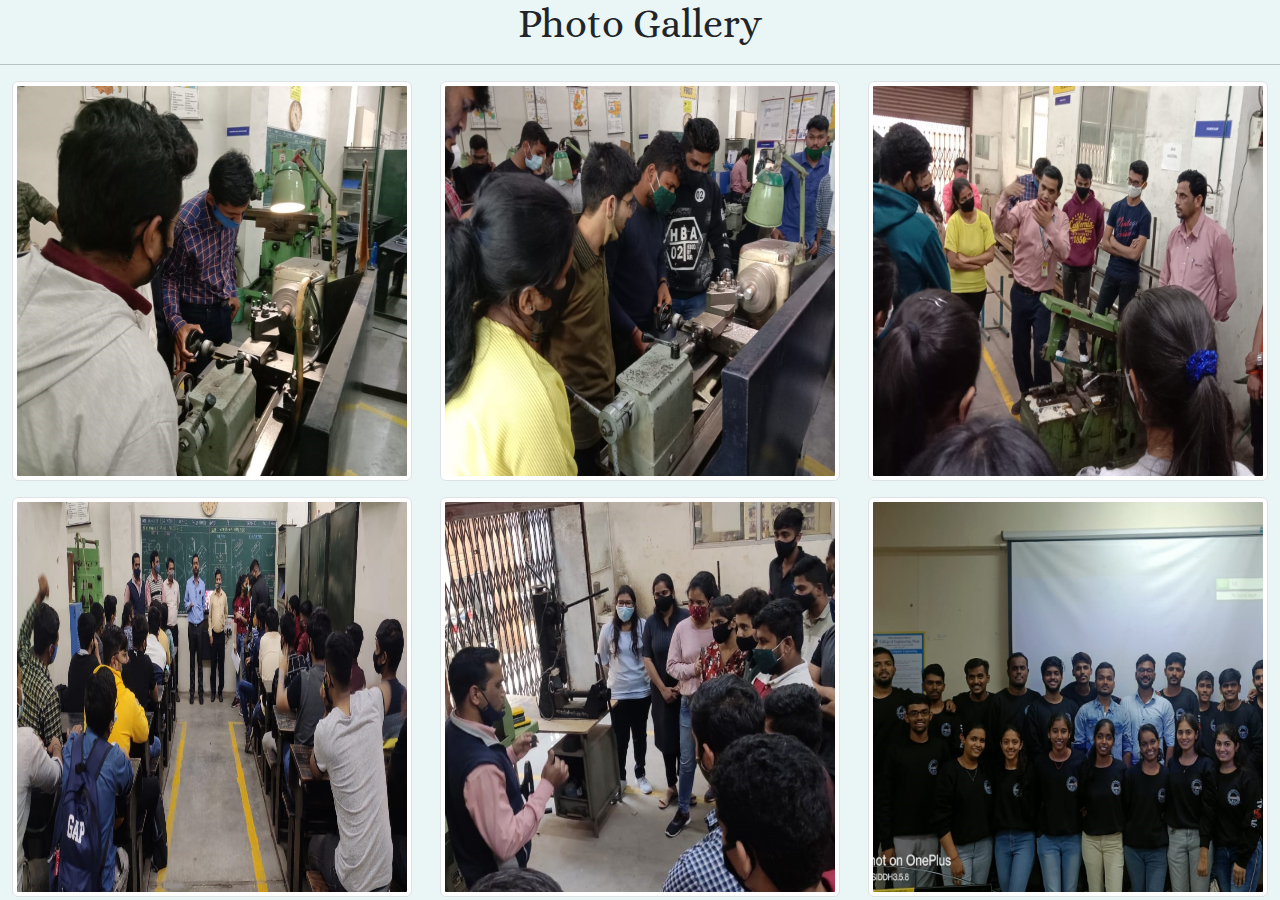
==== load_more.html @ 1b9ced20 ""first Commit"" ====
<!DOCTYPE html>
<html lang="en">

<head>
    <meta charset="UTF-8">
    <meta http-equiv="X-UA-Compatible" content="IE=edge">
    <meta name="viewport" content="width=device-width, initial-scale=1.0">
    <title>Gallery</title>
    <link rel="stylesheet" href="https://cdn.jsdelivr.net/npm/bootstrap@5.2.2/dist/css/bootstrap.min.css">
    <link rel="stylesheet" href="styles.css">
</head>

<body>
    <!-- Gallery -->
    <h1 class="font_h1 text-center">Photo Gallery</h1>
    <hr>
    <div class="boxes1">
        <img class="box-image img-fluid img-thumbnail" src="images/event13.jpeg" alt="evemt">
        <img class="box-image img-fluid img-thumbnail" src="images/event14.jpeg" alt="evemt">

        <img class="box-image img-fluid img-thumbnail" src="images/event15.jpeg" alt="evemt">

        <img class="box-image img-fluid img-thumbnail" src="images/event16.jpeg" alt="evemt">

        <img class="box-image img-fluid img-thumbnail" src="images/event17.jpeg" alt="evemt">

        <img class="box-image img-fluid img-thumbnail" src="images/event20.jpeg" alt="evemt">



    </div>
    <!-- Gallery -->

    
</div>
</body>

</html>
---- styles.css ----
@import url('https://fonts.googleapis.com/css2?family=Alice&display=swap');

@import url('https://fonts.googleapis.com/css2?family=Roboto+Slab:wght@300&display=swap');
@import url('https://fonts.googleapis.com/css2?family=Montserrat:ital,wght@1,300&family=Ubuntu:wght@500&display=swap');
@import url('https://fonts.googleapis.com/css2?family=Merriweather:ital,wght@1,900&display=swap');
@import url('https://fonts.googleapis.com/css?family=Monoton');
@import url('https://fonts.googleapis.com/css2?family=Merriweather:ital,wght@1,900&display=swap');

html {
    scroll-behavior: smooth;
}

body {
    background-color: #EAF6F6;
    overflow-x: hidden;
}

p {
    font-family: 'Montserrat', sans-serif;
    font-size: 1.5rem;
    opacity: 0.8;
}

.background_color {
    box-shadow: 0 5px 8px #191970;
    color: black;
    border-radius: 40px;
    margin: 0 auto;
}

/* Navbar */

.navbar {
    background-color: #050A30;
}

.font_h1 {
    font-family: 'Alice', serif;
}

.font_h3 {
    font-family: 'Montserrat', serif;
}

.navbar-brand {
    color: white;
}

.nav-link {
    color: white;
}

.fa-color {
    color: white;
}

.nav-link:hover {
    color: #3E6D9C
}

.fa-color {
    color: white;
}


.white {
    color: white;
}

/* Mane Sir */
.card-image {
    width: 18rem;
    height: 19rem;
    border-radius: 25% 10%;
}


.card-space {
    margin: 5%;
}

.hr-design {
    margin: 0 auto;
    width: 50%;
    border-top: 2px dotted grey;
}


.animation:hover {
    color: #fff;
    text-shadow: 0 0 5px #03e9f4,
        0 0 25px #03e9f4,
        0 0 50px #03e9f4,
        0 0 100px #03e9f4;
}



/* Events */
.events {
    margin-top: 3%;
    border-radius: 40px;
}

.font_size {
    font-size: 2.5rem;
}

.event-space {
    margin-bottom: 5%;
    font-size: 4rem;
}

.event-info-space {
    margin-bottom: 4%;
}


/* Gallery */
.space-bet {
    margin-top: 5%;
    margin-bottom: 5%;
}

/* carousel */
.Sliding_photo {
    margin: 0 auto;
    width: 50%;
    height: 4%;
    margin-top: 3%;
}

@media (min-width: 480px) {
    .Sliding_photo {
        width: 70%;
        height: 10%;
    }
}

.background {
    background-image: url("images/bgnew.jpeg");
    /* background-image: url("https://static.vecteezy.com/system/resources/previews/006/852/804/original/abstract-blue-background-simple-design-for-your-website-free-vector.jpg"); */
    background-repeat: round;
    height: 100%;
    text-align: center;


}

@media (max-width: 1200px) {
    .background {
        height: 30%;
    }
}

.position {
    position: relative;
    top: 50%;
    margin-bottom: 5%;
}

.btn-white {
    text-decoration: none;
    color: black;
}



.text_position {
    color: white;
    position: relative;
    top: 37%;
    right: -17%;
    font-size: 8rem;
    letter-spacing: 1.0rem;
    font-family: 'Merriweather', serif;
    font-weight: 400;
    text-shadow: 9px 2px 9px rgb(49, 146, 214);

}

/* Neon Text */
@import url('https://fonts.googleapis.com/css?family=Monoton');
/* ----------------------------------------------
 * Generated by Animista on 2017-3-23 18:48:41
 * http://animista.net
 * T: @cssanimista
 * ---------------------------------------------- */

@-webkit-keyframes text-flicker-in-glow {
    0% {
        opacity: 0
    }

    10% {
        opacity: 0;
        text-shadow: none
    }

    10.1% {
        opacity: 1;
        text-shadow: none
    }

    10.2% {
        opacity: 0;
        text-shadow: none
    }

    20% {
        opacity: 0;
        text-shadow: none
    }

    20.1% {
        opacity: 1;
        text-shadow: 0 0 30px rgba(255, 255, 255, .25)
    }

    20.6% {
        opacity: 0;
        text-shadow: none
    }

    30% {
        opacity: 0;
        text-shadow: none
    }

    30.1% {
        opacity: 1;
        text-shadow: 0 0 30px rgba(255, 255, 255, .45), 0 0 60px rgba(255, 255, 255, .25)
    }

    30.5% {
        opacity: 1;
        text-shadow: 0 0 30px rgba(255, 255, 255, .45), 0 0 60px rgba(255, 255, 255, .25)
    }

    30.6% {
        opacity: 0;
        text-shadow: none
    }

    45% {
        opacity: 0;
        text-shadow: none
    }

    45.1% {
        opacity: 1;
        text-shadow: 0 0 30px rgba(255, 255, 255, .45), 0 0 60px rgba(255, 255, 255, .25)
    }

    50% {
        opacity: 1;
        text-shadow: 0 0 30px rgba(255, 255, 255, .45), 0 0 60px rgba(255, 255, 255, .25)
    }

    55% {
        opacity: 1;
        text-shadow: 0 0 30px rgba(255, 255, 255, .45), 0 0 60px rgba(255, 255, 255, .25)
    }

    55.1% {
        opacity: 0;
        text-shadow: none
    }

    57% {
        opacity: 0;
        text-shadow: none
    }

    57.1% {
        opacity: 1;
        text-shadow: 0 0 30px rgba(255, 255, 255, .55), 0 0 60px rgba(255, 255, 255, .35)
    }

    60% {
        opacity: 1;
        text-shadow: 0 0 30px rgba(255, 255, 255, .55), 0 0 60px rgba(255, 255, 255, .35)
    }

    60.1% {
        opacity: 0;
        text-shadow: none
    }

    65% {
        opacity: 0;
        text-shadow: none
    }

    65.1% {
        opacity: 1;
        text-shadow: 0 0 30px rgba(255, 255, 255, .55), 0 0 60px rgba(255, 255, 255, .35), 0 0 100px rgba(255, 255, 255, .1)
    }

    75% {
        opacity: 1;
        text-shadow: 0 0 30px rgba(255, 255, 255, .55), 0 0 60px rgba(255, 255, 255, .35), 0 0 100px rgba(255, 255, 255, .1)
    }

    75.1% {
        opacity: 0;
        text-shadow: none
    }

    77% {
        opacity: 0;
        text-shadow: none
    }

    77.1% {
        opacity: 1;
        text-shadow: 0 0 30px rgba(255, 255, 255, .55), 0 0 60px rgba(255, 255, 255, .4), 0 0 110px rgba(255, 255, 255, .2), 0 0 100px rgba(255, 255, 255, .1)
    }

    85% {
        opacity: 1;
        text-shadow: 0 0 30px rgba(255, 255, 255, .55), 0 0 60px rgba(255, 255, 255, .4), 0 0 110px rgba(255, 255, 255, .2), 0 0 100px rgba(255, 255, 255, .1)
    }

    85.1% {
        opacity: 0;
        text-shadow: none
    }

    86% {
        opacity: 0;
        text-shadow: none
    }

    86.1% {
        opacity: 1;
        text-shadow: 0 0 30px rgba(255, 255, 255, .6), 0 0 60px rgba(255, 255, 255, .45), 0 0 110px rgba(255, 255, 255, .25), 0 0 100px rgba(255, 255, 255, .1)
    }

    100% {
        opacity: 1;
        text-shadow: 0 0 30px rgba(255, 255, 255, .6), 0 0 60px rgba(255, 255, 255, .45), 0 0 110px rgba(255, 255, 255, .25), 0 0 100px rgba(255, 255, 255, .1)
    }
}

@keyframes text-flicker-in-glow {
    0% {
        opacity: 0
    }

    10% {
        opacity: 0;
        text-shadow: none
    }

    10.1% {
        opacity: 1;
        text-shadow: none
    }

    10.2% {
        opacity: 0;
        text-shadow: none
    }

    20% {
        opacity: 0;
        text-shadow: none
    }

    20.1% {
        opacity: 1;
        text-shadow: 0 0 30px rgba(255, 255, 255, .25)
    }

    20.6% {
        opacity: 0;
        text-shadow: none
    }

    30% {
        opacity: 0;
        text-shadow: none
    }

    30.1% {
        opacity: 1;
        text-shadow: 0 0 30px rgba(255, 255, 255, .45), 0 0 60px rgba(255, 255, 255, .25)
    }

    30.5% {
        opacity: 1;
        text-shadow: 0 0 30px rgba(255, 255, 255, .45), 0 0 60px rgba(255, 255, 255, .25)
    }

    30.6% {
        opacity: 0;
        text-shadow: none
    }

    45% {
        opacity: 0;
        text-shadow: none
    }

    45.1% {
        opacity: 1;
        text-shadow: 0 0 30px rgba(255, 255, 255, .45), 0 0 60px rgba(255, 255, 255, .25)
    }

    50% {
        opacity: 1;
        text-shadow: 0 0 30px rgba(255, 255, 255, .45), 0 0 60px rgba(255, 255, 255, .25)
    }

    55% {
        opacity: 1;
        text-shadow: 0 0 30px rgba(255, 255, 255, .45), 0 0 60px rgba(255, 255, 255, .25)
    }

    55.1% {
        opacity: 0;
        text-shadow: none
    }

    57% {
        opacity: 0;
        text-shadow: none
    }

    57.1% {
        opacity: 1;
        text-shadow: 0 0 30px rgba(255, 255, 255, .55), 0 0 60px rgba(255, 255, 255, .35)
    }

    60% {
        opacity: 1;
        text-shadow: 0 0 30px rgba(255, 255, 255, .55), 0 0 60px rgba(255, 255, 255, .35)
    }

    60.1% {
        opacity: 0;
        text-shadow: none
    }

    65% {
        opacity: 0;
        text-shadow: none
    }

    65.1% {
        opacity: 1;
        text-shadow: 0 0 30px rgba(255, 255, 255, .55), 0 0 60px rgba(255, 255, 255, .35), 0 0 100px rgba(255, 255, 255, .1)
    }

    75% {
        opacity: 1;
        text-shadow: 0 0 30px rgba(255, 255, 255, .55), 0 0 60px rgba(255, 255, 255, .35), 0 0 100px rgba(255, 255, 255, .1)
    }

    75.1% {
        opacity: 0;
        text-shadow: none
    }

    77% {
        opacity: 0;
        text-shadow: none
    }

    77.1% {
        opacity: 1;
        text-shadow: 0 0 30px rgba(255, 255, 255, .55), 0 0 60px rgba(255, 255, 255, .4), 0 0 110px rgba(255, 255, 255, .2), 0 0 100px rgba(255, 255, 255, .1)
    }

    85% {
        opacity: 1;
        text-shadow: 0 0 30px rgba(255, 255, 255, .55), 0 0 60px rgba(255, 255, 255, .4), 0 0 110px rgba(255, 255, 255, .2), 0 0 100px rgba(255, 255, 255, .1)
    }

    85.1% {
        opacity: 0;
        text-shadow: none
    }

    86% {
        opacity: 0;
        text-shadow: none
    }

    86.1% {
        opacity: 1;
        text-shadow: 0 0 30px rgba(255, 255, 255, .6), 0 0 60px rgba(255, 255, 255, .45), 0 0 110px rgba(255, 255, 255, .25), 0 0 100px rgba(255, 255, 255, .1)
    }

    100% {
        opacity: 1;
        text-shadow: 0 0 30px rgba(255, 255, 255, .6), 0 0 60px rgba(255, 255, 255, .45), 0 0 110px rgba(255, 255, 255, .25), 0 0 100px rgba(255, 255, 255, .1)
    }
}

/* html, body {
  background-color: black;
  font-family: 'Monoton', cursive;
} */
.neon-text {
    font-weight: 400;
    font-size: 128px;
    text-align: center;
}

@import url('https://fonts.googleapis.com/css?family=Monoton');
/* ----------------------------------------------
 * Generated by Animista on 2017-3-23 18:48:41
 * http://animista.net
 * T: @cssanimista
 * ---------------------------------------------- */

@-webkit-keyframes text-flicker-in-glow {
    0% {
        opacity: 0
    }

    10% {
        opacity: 0;
        text-shadow: none
    }

    10.1% {
        opacity: 1;
        text-shadow: none
    }

    10.2% {
        opacity: 0;
        text-shadow: none
    }

    20% {
        opacity: 0;
        text-shadow: none
    }

    20.1% {
        opacity: 1;
        text-shadow: 0 0 30px rgba(255, 255, 255, .25)
    }

    20.6% {
        opacity: 0;
        text-shadow: none
    }

    30% {
        opacity: 0;
        text-shadow: none
    }

    30.1% {
        opacity: 1;
        text-shadow: 0 0 30px rgba(255, 255, 255, .45), 0 0 60px rgba(255, 255, 255, .25)
    }

    30.5% {
        opacity: 1;
        text-shadow: 0 0 30px rgba(255, 255, 255, .45), 0 0 60px rgba(255, 255, 255, .25)
    }

    30.6% {
        opacity: 0;
        text-shadow: none
    }

    45% {
        opacity: 0;
        text-shadow: none
    }

    45.1% {
        opacity: 1;
        text-shadow: 0 0 30px rgba(255, 255, 255, .45), 0 0 60px rgba(255, 255, 255, .25)
    }

    50% {
        opacity: 1;
        text-shadow: 0 0 30px rgba(255, 255, 255, .45), 0 0 60px rgba(255, 255, 255, .25)
    }

    55% {
        opacity: 1;
        text-shadow: 0 0 30px rgba(255, 255, 255, .45), 0 0 60px rgba(255, 255, 255, .25)
    }

    55.1% {
        opacity: 0;
        text-shadow: none
    }

    57% {
        opacity: 0;
        text-shadow: none
    }

    57.1% {
        opacity: 1;
        text-shadow: 0 0 30px rgba(255, 255, 255, .55), 0 0 60px rgba(255, 255, 255, .35)
    }

    60% {
        opacity: 1;
        text-shadow: 0 0 30px rgba(255, 255, 255, .55), 0 0 60px rgba(255, 255, 255, .35)
    }

    60.1% {
        opacity: 0;
        text-shadow: none
    }

    65% {
        opacity: 0;
        text-shadow: none
    }

    65.1% {
        opacity: 1;
        text-shadow: 0 0 30px rgba(255, 255, 255, .55), 0 0 60px rgba(255, 255, 255, .35), 0 0 100px rgba(255, 255, 255, .1)
    }

    75% {
        opacity: 1;
        text-shadow: 0 0 30px rgba(255, 255, 255, .55), 0 0 60px rgba(255, 255, 255, .35), 0 0 100px rgba(255, 255, 255, .1)
    }

    75.1% {
        opacity: 0;
        text-shadow: none
    }

    77% {
        opacity: 0;
        text-shadow: none
    }

    77.1% {
        opacity: 1;
        text-shadow: 0 0 30px rgba(255, 255, 255, .55), 0 0 60px rgba(255, 255, 255, .4), 0 0 110px rgba(255, 255, 255, .2), 0 0 100px rgba(255, 255, 255, .1)
    }

    85% {
        opacity: 1;
        text-shadow: 0 0 30px rgba(255, 255, 255, .55), 0 0 60px rgba(255, 255, 255, .4), 0 0 110px rgba(255, 255, 255, .2), 0 0 100px rgba(255, 255, 255, .1)
    }

    85.1% {
        opacity: 0;
        text-shadow: none
    }

    86% {
        opacity: 0;
        text-shadow: none
    }

    86.1% {
        opacity: 1;
        text-shadow: 0 0 30px rgba(255, 255, 255, .6), 0 0 60px rgba(255, 255, 255, .45), 0 0 110px rgba(255, 255, 255, .25), 0 0 100px rgba(255, 255, 255, .1)
    }

    100% {
        opacity: 1;
        text-shadow: 0 0 30px rgba(255, 255, 255, .6), 0 0 60px rgba(255, 255, 255, .45), 0 0 110px rgba(255, 255, 255, .25), 0 0 100px rgba(255, 255, 255, .1)
    }
}

@keyframes text-flicker-in-glow {
    0% {
        opacity: 0
    }

    10% {
        opacity: 0;
        text-shadow: none
    }

    10.1% {
        opacity: 1;
        text-shadow: none
    }

    10.2% {
        opacity: 0;
        text-shadow: none
    }

    20% {
        opacity: 0;
        text-shadow: none
    }

    20.1% {
        opacity: 1;
        text-shadow: 0 0 30px rgba(255, 255, 255, .25)
    }

    20.6% {
        opacity: 0;
        text-shadow: none
    }

    30% {
        opacity: 0;
        text-shadow: none
    }

    30.1% {
        opacity: 1;
        text-shadow: 0 0 30px rgba(255, 255, 255, .45), 0 0 60px rgba(255, 255, 255, .25)
    }

    30.5% {
        opacity: 1;
        text-shadow: 0 0 30px rgba(255, 255, 255, .45), 0 0 60px rgba(255, 255, 255, .25)
    }

    30.6% {
        opacity: 0;
        text-shadow: none
    }

    45% {
        opacity: 0;
        text-shadow: none
    }

    45.1% {
        opacity: 1;
        text-shadow: 0 0 30px rgba(255, 255, 255, .45), 0 0 60px rgba(255, 255, 255, .25)
    }

    50% {
        opacity: 1;
        text-shadow: 0 0 30px rgba(255, 255, 255, .45), 0 0 60px rgba(255, 255, 255, .25)
    }

    55% {
        opacity: 1;
        text-shadow: 0 0 30px rgba(255, 255, 255, .45), 0 0 60px rgba(255, 255, 255, .25)
    }

    55.1% {
        opacity: 0;
        text-shadow: none
    }

    57% {
        opacity: 0;
        text-shadow: none
    }

    57.1% {
        opacity: 1;
        text-shadow: 0 0 30px rgba(255, 255, 255, .55), 0 0 60px rgba(255, 255, 255, .35)
    }

    60% {
        opacity: 1;
        text-shadow: 0 0 30px rgba(255, 255, 255, .55), 0 0 60px rgba(255, 255, 255, .35)
    }

    60.1% {
        opacity: 0;
        text-shadow: none
    }

    65% {
        opacity: 0;
        text-shadow: none
    }

    65.1% {
        opacity: 1;
        text-shadow: 0 0 30px rgba(255, 255, 255, .55), 0 0 60px rgba(255, 255, 255, .35), 0 0 100px rgba(255, 255, 255, .1)
    }

    75% {
        opacity: 1;
        text-shadow: 0 0 30px rgba(255, 255, 255, .55), 0 0 60px rgba(255, 255, 255, .35), 0 0 100px rgba(255, 255, 255, .1)
    }

    75.1% {
        opacity: 0;
        text-shadow: none
    }

    77% {
        opacity: 0;
        text-shadow: none
    }

    77.1% {
        opacity: 1;
        text-shadow: 0 0 30px rgba(255, 255, 255, .55), 0 0 60px rgba(255, 255, 255, .4), 0 0 110px rgba(255, 255, 255, .2), 0 0 100px rgba(255, 255, 255, .1)
    }

    85% {
        opacity: 1;
        text-shadow: 0 0 30px rgba(255, 255, 255, .55), 0 0 60px rgba(255, 255, 255, .4), 0 0 110px rgba(255, 255, 255, .2), 0 0 100px rgba(255, 255, 255, .1)
    }

    85.1% {
        opacity: 0;
        text-shadow: none
    }

    86% {
        opacity: 0;
        text-shadow: none
    }

    86.1% {
        opacity: 1;
        text-shadow: 0 0 30px rgba(255, 255, 255, .6), 0 0 60px rgba(255, 255, 255, .45), 0 0 110px rgba(255, 255, 255, .25), 0 0 100px rgba(255, 255, 255, .1)
    }

    100% {
        opacity: 1;
        text-shadow: 0 0 30px rgba(255, 255, 255, .6), 0 0 60px rgba(255, 255, 255, .45), 0 0 110px rgba(255, 255, 255, .25), 0 0 100px rgba(255, 255, 255, .1)
    }
}

/* html, body {
  background-color: black;
  font-family: 'Monoton', cursive;
} */
.neon-text {
    font-weight: 400;
    font-size: 128px;
    text-align: center;
}


@media (max-width: 1200px) {
    .text_position {
        position: relative;
        top: 40%;
        right: 4%;
        font-size: 3rem;
    }
}

.margin {
    margin: 3%;
}

.feature-box {
    text-align: center;
    padding: 3%;

}

.obj-margin {
    margin-top: 6%;
}

.carousel_space {
    margin-bottom: 10%;
}

.image-style {
    border-radius: 40px;
}

@media (min-width: 1200px) {
    .image-style {
        width: 24rem;
        height: 24rem;
    }
}

/* Members */

.round_image {
    margin: 0 auto;
    width: 350px;
    height: 350px;
    border-radius: 50%;
}

.members-heading {
    font-size: 3rem;
}

.image-des {
    width: 170px;
    height: 170px;
    border-radius: 25% 10%;
}

.upside {
    margin-top: 5%;
}

.card-text {
    font-family: 'Montserrat', sans-serif;
}

/* Gallery */

.position1 {
    position: relative;
    top: 50%;
    color: white;
    font-size: 25px;
}

.position1:hover {
    color: blue;
}

.img-fluid {
    transition: 1s ease;
}

.img-fluid:hover {
    -webkit-transform: scale(0.8);
    -ms-transform: scale(0.8);
    transform: scale(0.8);
    transition: 1s ease;
}


.bg-color {
    background-color: skyblue;
}

.link-style {
    text-decoration: none;
}


/* Footer */

footer {
    background-color: #050A30;
    color: white;
}

.center {
    margin: 0 auto;
}

.space {
    margin: 2%;
}

.pink_insta {
    color: #bc2a8d;
}

.pink_insta:hover {
    color: #e95950
}

.blue_linkedin {
    color: blue
}

.blue_linkedin:hover {
    color: #0077b5
}

.red_youtube {
    color: red;
}

.red_youtube:hover {
    color: #282828
}

.green_whatsapp {
    color: rgb(22, 230, 22);
}

.green_whatsapp:hover {
    color: greenyellow;
}

.link_style {
    text-decoration: none;
    color: white;
}

.link_style:hover {
    color: #3E6D9C
}

.list_style {
    list-style-type: none;
}


.image_size {
    width: 60%;
    height: 70%;
    border-radius: 50%;
}



hr.styled_hr {
    width: 30%;
    margin: 0 auto;
    border-top: 2px dotted white;
}


/* Css Animation */


section{
    display: flow-root;
    margin: 5%;
}

section h1{
    text-align: center;
}

section h2{
    text-align: center;
}

section p{
    text-align: center;
}

.box-img{
    width: 250px;
    height: 250px;
    border-radius: 25% 10%;
}

.right{
    float: right;
    margin-left: 3%;
}

.left{
    float: left;
    margin-right: 3%;
}

.circle-button{
    font-size: 4.5rem;
    width: 150px;
    height: 150px;
    border-radius: 50%;
    margin: 65% 25%;
    background-color: rgb(241, 241, 241);
}

.button-link{
    text-decoration: none;
    color: black;
}

@media (max-width: 1200px){
    .circle-button{
        margin: 0;
    }
}

.button-content{
    font-size: 17px;
    display: block;
    text-align: center;
    margin-bottom: 7%;
}


.boxes{
    display: flex;
    gap: 1rem;
    flex-flow: row wrap;
    /* flex: 200px; */
}

@media (max-width: 1200px){
    .boxes{
        justify-content: center;
    }
}

.boxes1{
    width: 100%;
    margin: 0 auto;
    display: flex;
    gap: 1rem;
    flex-flow: row wrap;
    justify-content: space-evenly;
    align-items: center;
}

.box-image{
    width: 400px;
    height: 400px;
}

/* .card-img-style{
    border-radius: 25% 10%;
}

.card-radius{
    border-radius: 25% 10%;
} */
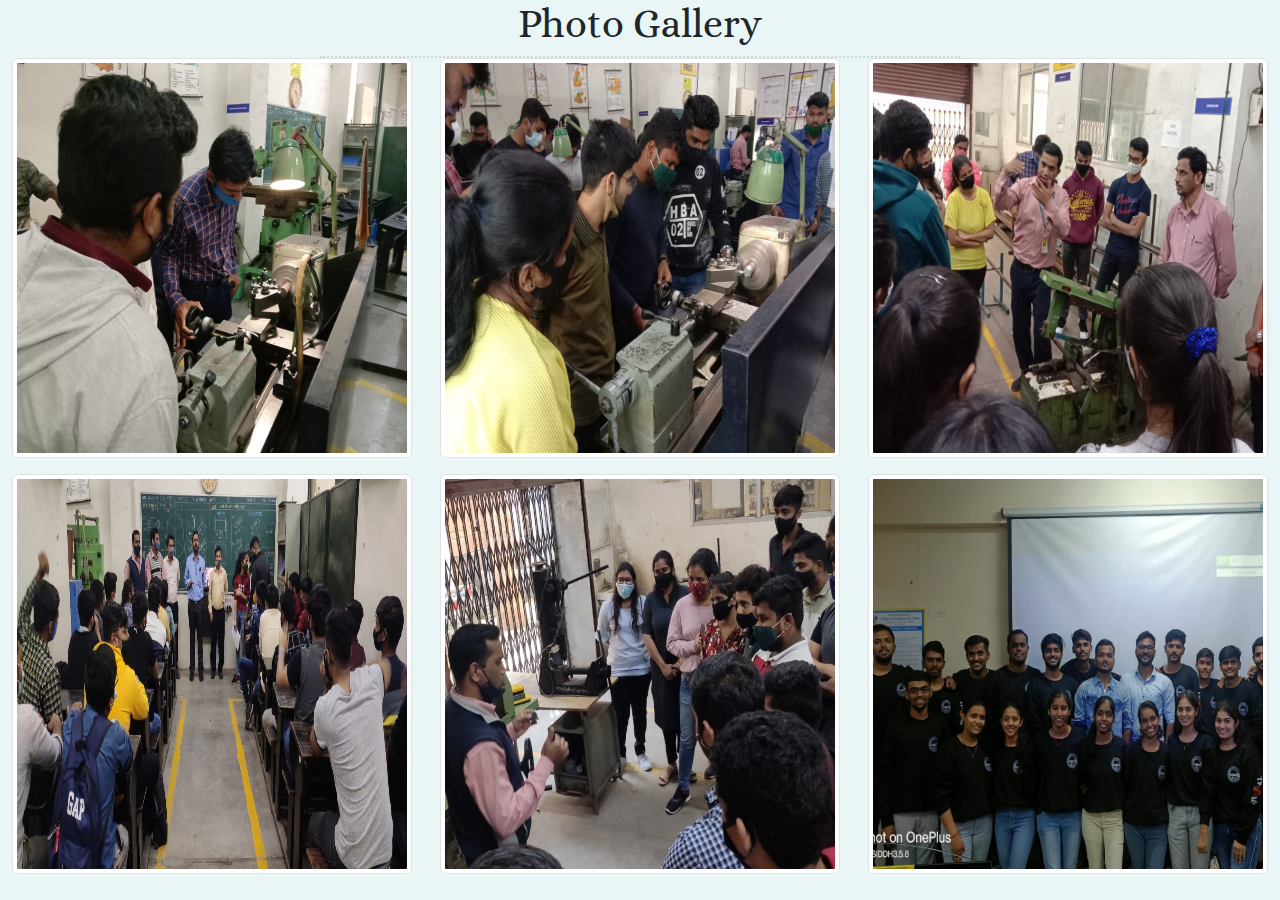
==== commit fb9568c3: ""edit the load more page"" ====
--- a/load_more.html
+++ b/load_more.html
@@ -13,7 +13,7 @@
 <body>
     <!-- Gallery -->
     <h1 class="font_h1 text-center">Photo Gallery</h1>
-    <hr>
+    <hr class="hr-design">
     <div class="boxes1">
         <img class="box-image img-fluid img-thumbnail" src="images/event13.jpeg" alt="evemt">
         <img class="box-image img-fluid img-thumbnail" src="images/event14.jpeg" alt="evemt">
@@ -35,4 +35,4 @@
 </div>
 </body>
 
-</html>+</html>
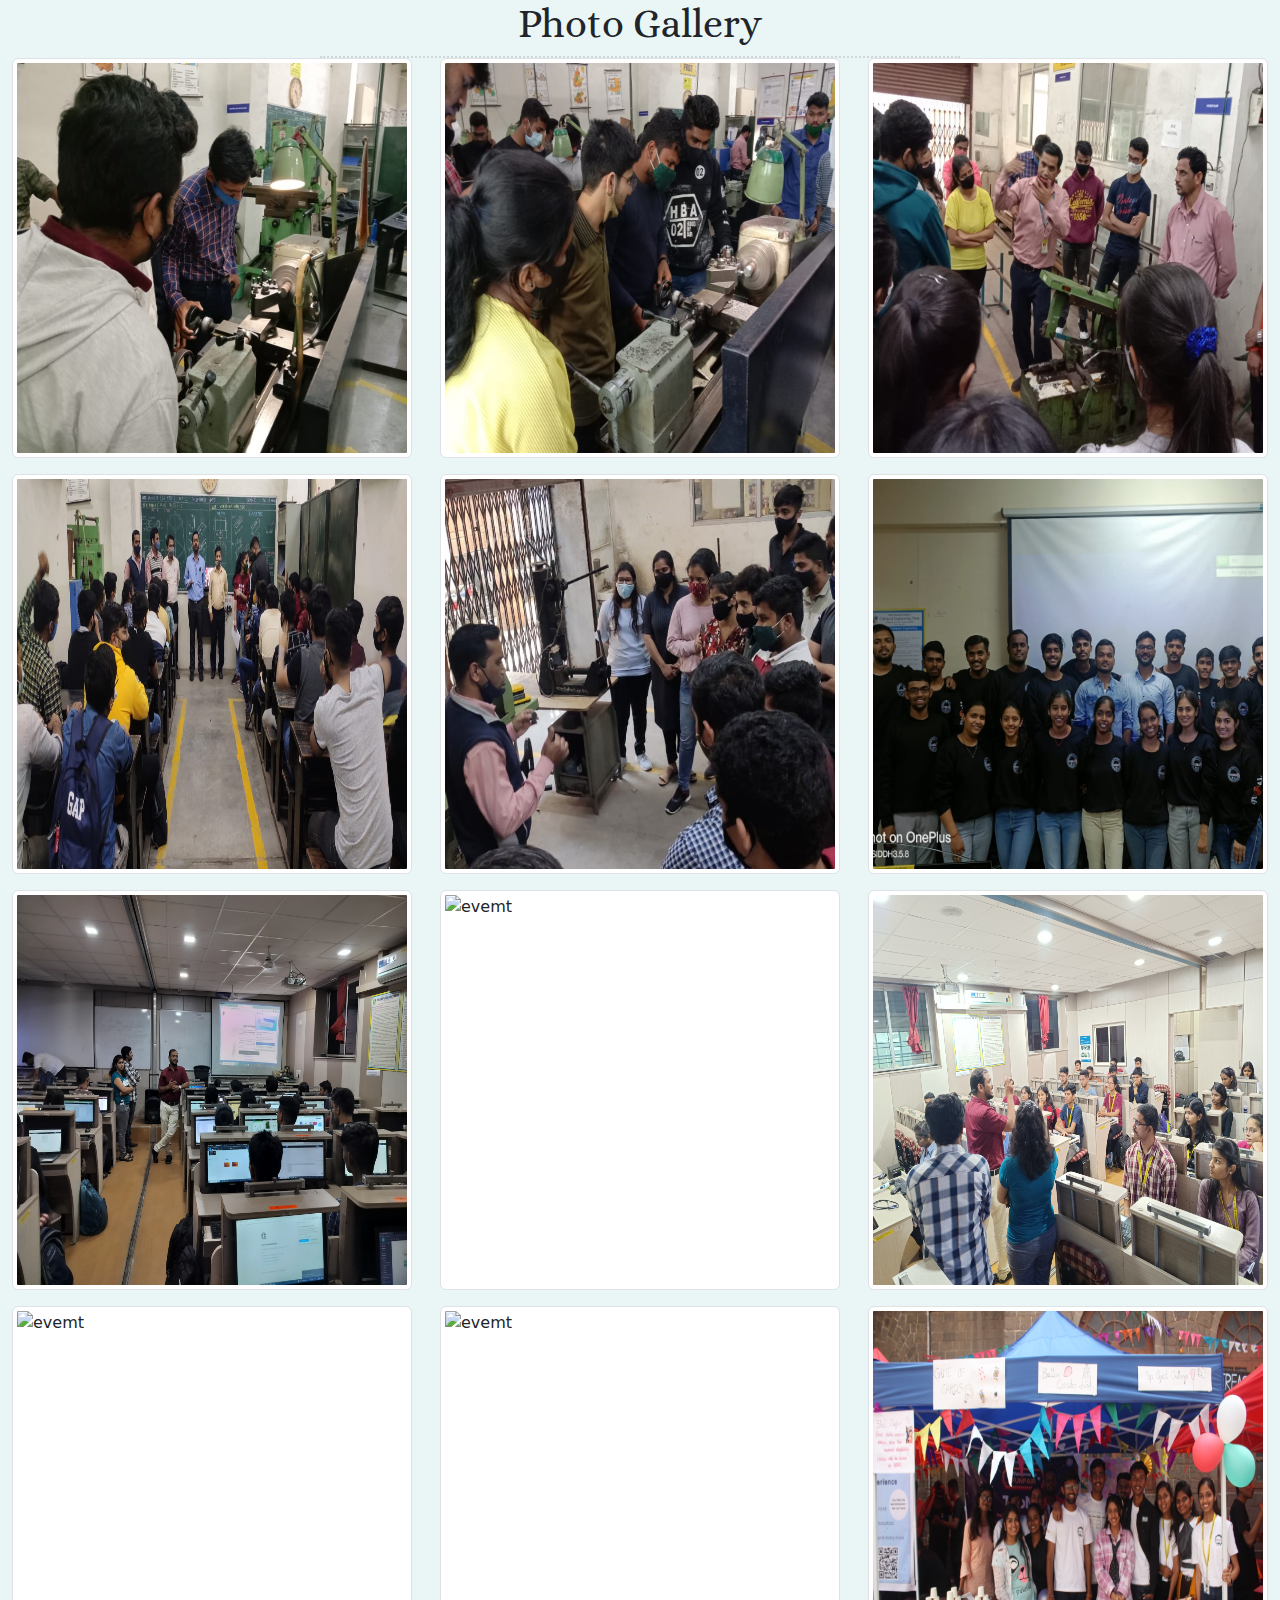
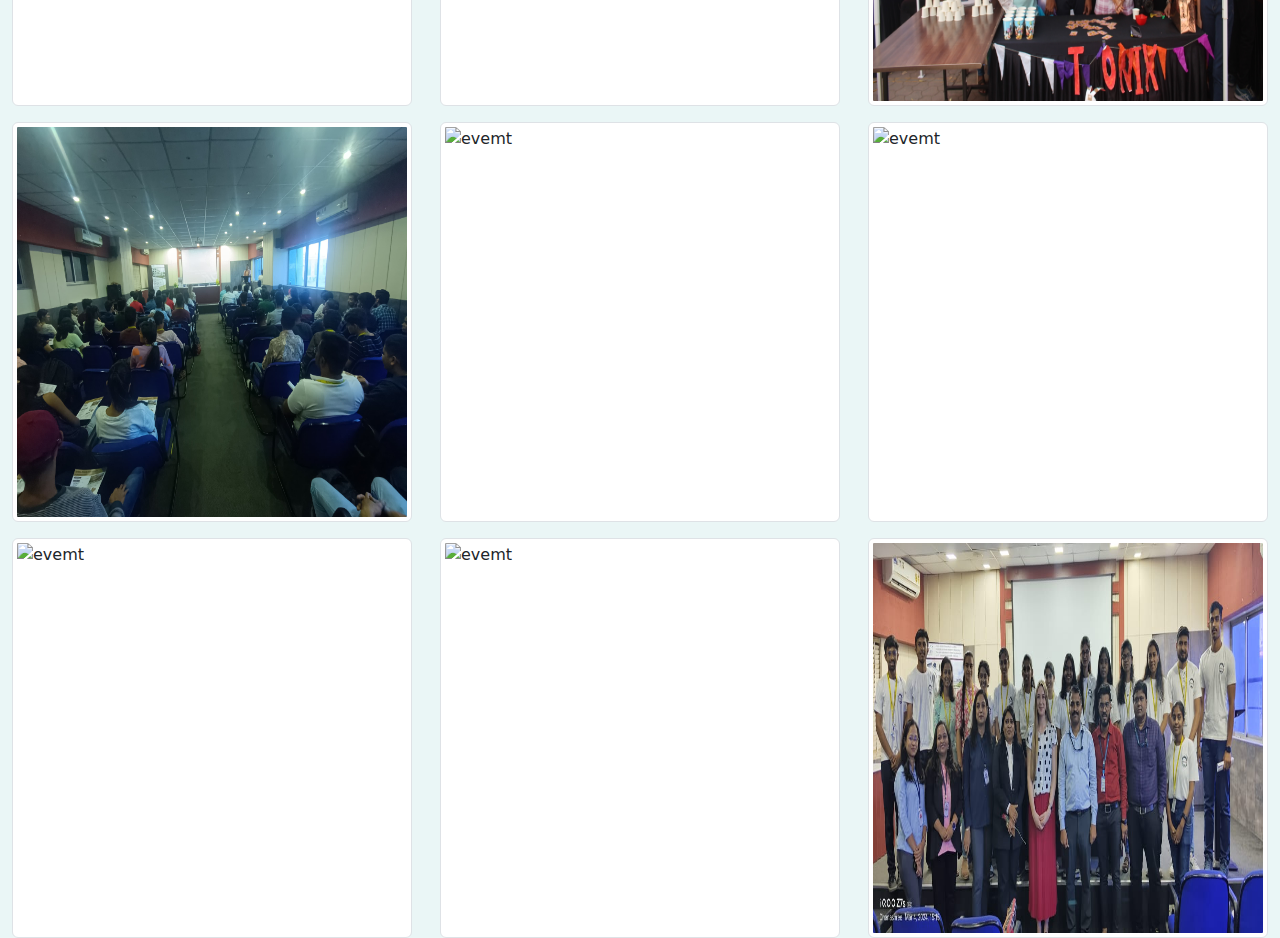
==== commit 7cb2d6f4: "Update load_more.html" ====
--- a/load_more.html
+++ b/load_more.html
@@ -25,6 +25,29 @@
         <img class="box-image img-fluid img-thumbnail" src="images/event17.jpeg" alt="evemt">
 
         <img class="box-image img-fluid img-thumbnail" src="images/event20.jpeg" alt="evemt">
+       
+        <img class="box-image img-fluid img-thumbnail" src="images/8.jpg" alt="evemt">
+        <img class="box-image img-fluid img-thumbnail" src="images/3.jpg" alt="evemt">
+
+        <img class="box-image img-fluid img-thumbnail" src="images/5.jpg" alt="evemt">
+        <img class="box-image img-fluid img-thumbnail" src="images/IMG_7505.JPG" alt="evemt">
+        <img class="box-image img-fluid img-thumbnail" src="images/IMG_7539.JPG" alt="evemt">
+
+        <img class="box-image img-fluid img-thumbnail" src="images/IMG_1080.jpg" alt="evemt">
+
+        <img class="box-image img-fluid img-thumbnail" src="images/Tx1.jpg" alt="evemt">
+
+        <img class="box-image img-fluid img-thumbnail" src="images/Tx2.jpg" alt="evemt">
+          <img class="box-image img-fluid img-thumbnail" src="images/Tx3.jpg" alt="evemt">
+          <img class="box-image img-fluid img-thumbnail" src="images/Tx4.jpg" alt="evemt">
+          <img class="box-image img-fluid img-thumbnail" src="images/Tx5.jpg" alt="evemt">
+                  <img class="box-image img-fluid img-thumbnail" src="images/tronix team.jpg" alt="evemt">
+        
+
+
+        
+
+
 
 
 
--- a/styles.css
+++ b/styles.css
@@ -12,7 +12,7 @@
 
 body {
     background-color: #EAF6F6;
-    overflow-x: hidden;
+
 }
 
 p {
@@ -842,14 +842,14 @@
 @media (max-width: 1200px) {
     .text_position {
         position: relative;
-        top: 40%;
-        right: 4%;
+        top: 44%;
+        left: 4%;
         font-size: 3rem;
     }
 }
 
 .margin {
-    margin: 3%;
+    margin-top: 17%;
 }
 
 .feature-box {
@@ -1112,4 +1112,4 @@
 
 .card-radius{
     border-radius: 25% 10%;
-} */+} */
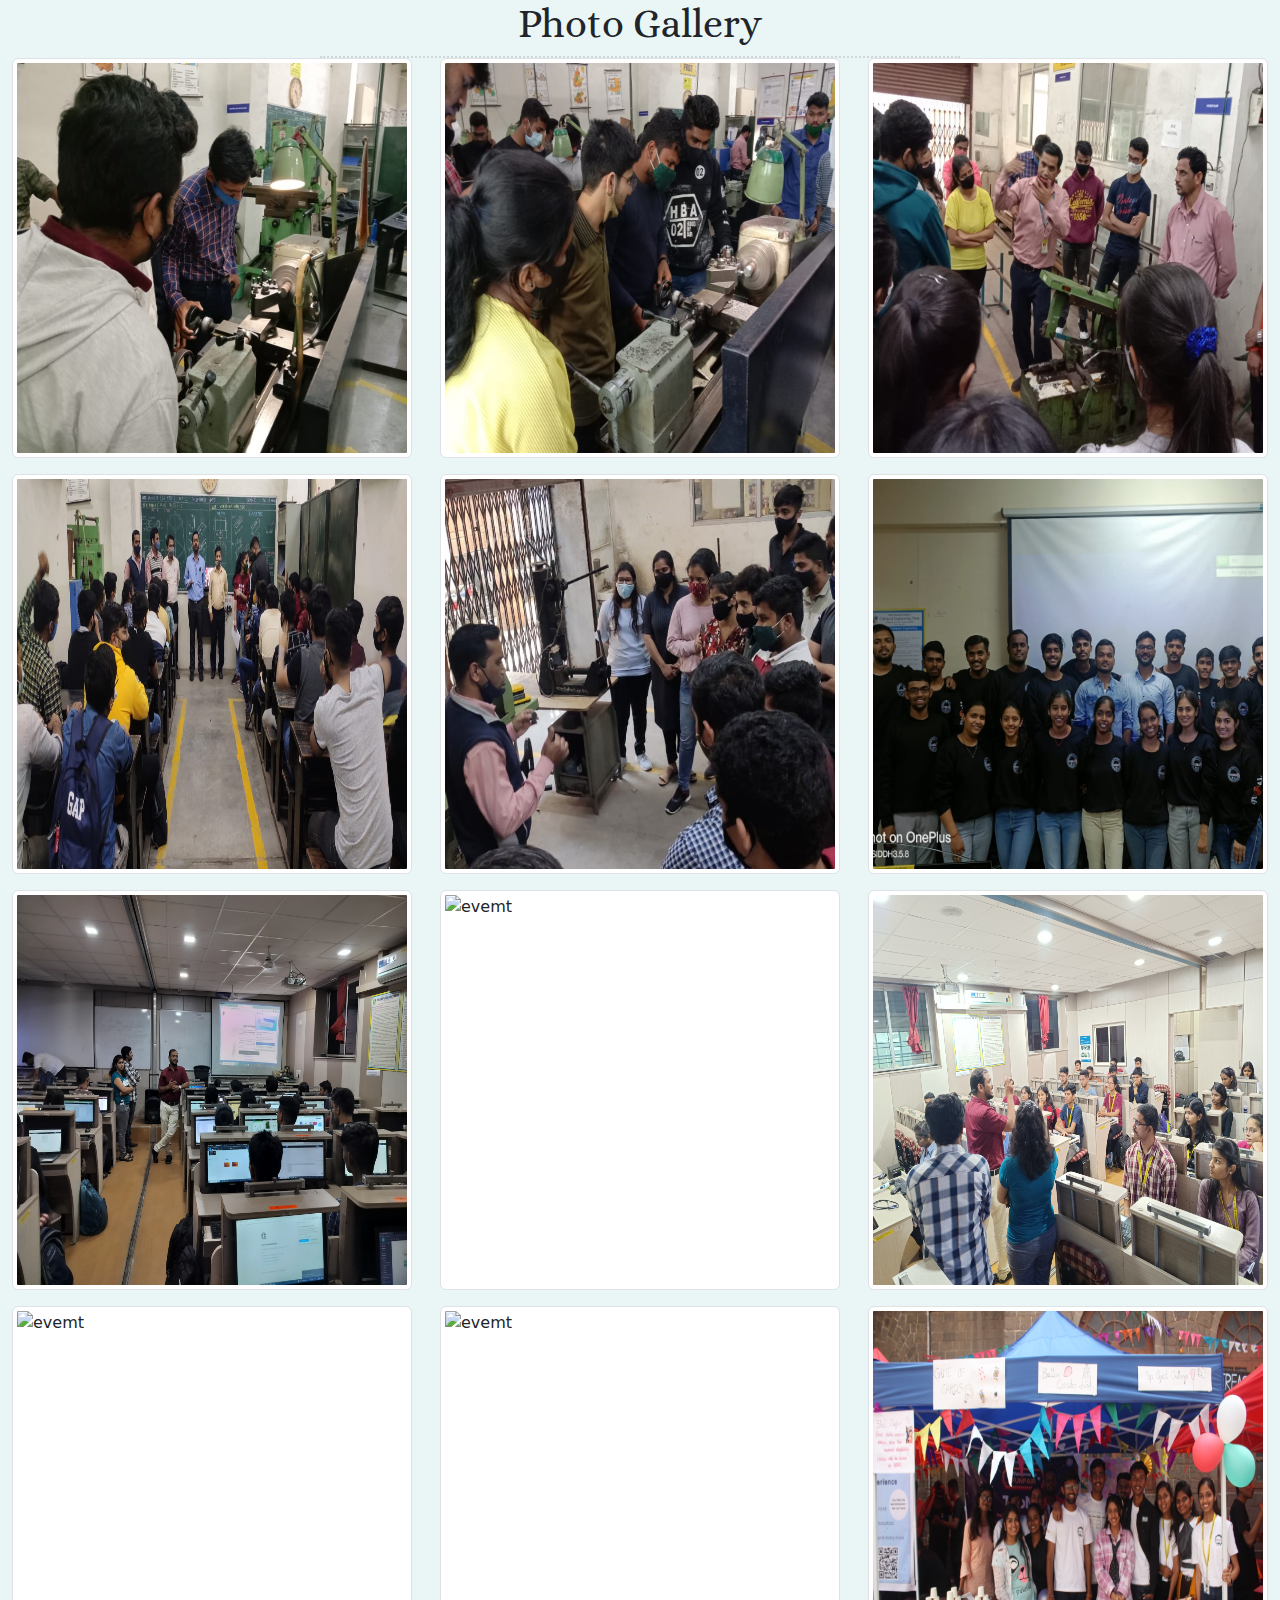
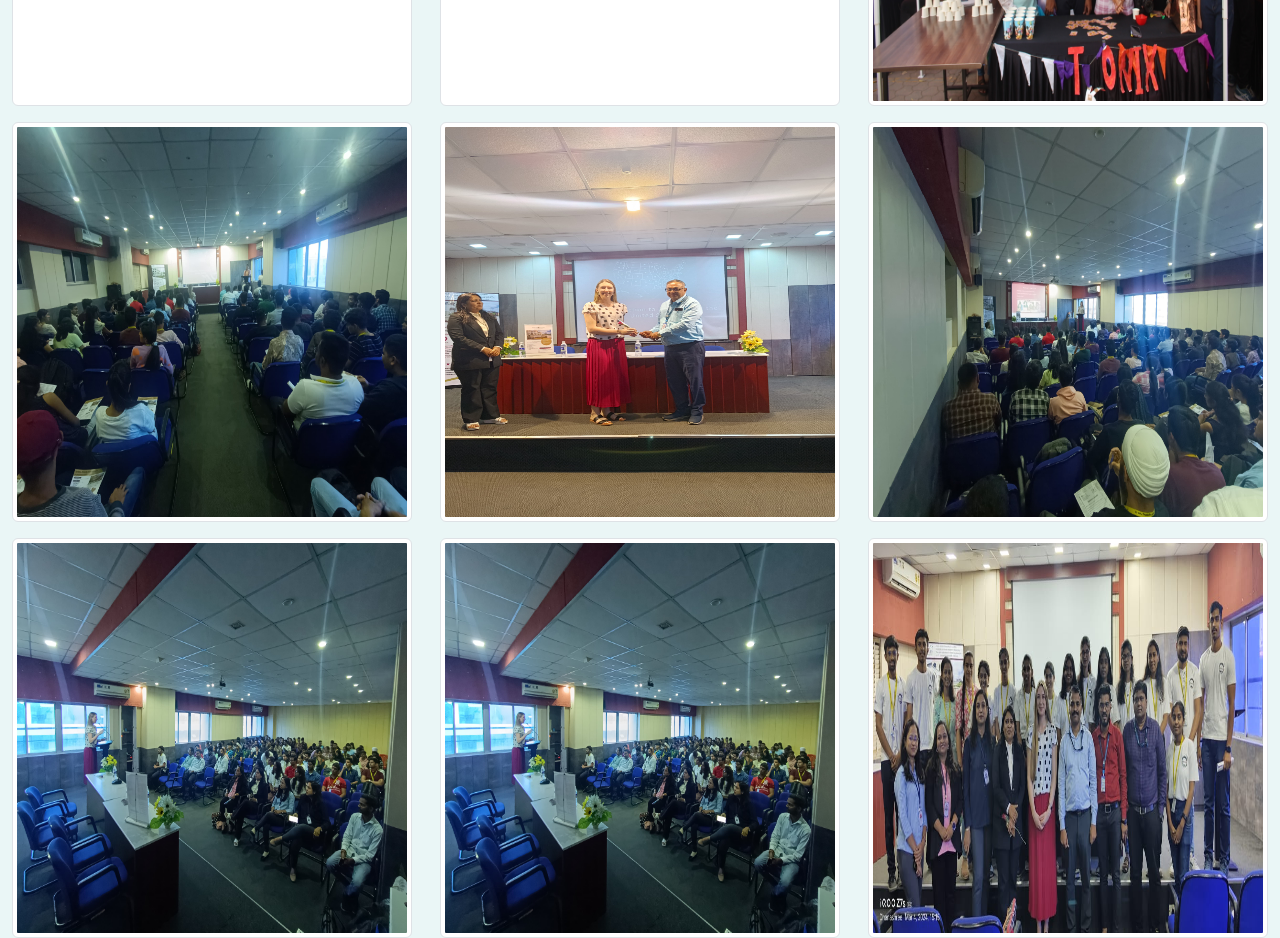
==== commit 5c59697d: "Update load_more.html" ====
--- a/load_more.html
+++ b/load_more.html
@@ -37,10 +37,10 @@
 
         <img class="box-image img-fluid img-thumbnail" src="images/Tx1.jpg" alt="evemt">
 
-        <img class="box-image img-fluid img-thumbnail" src="images/Tx2.jpg" alt="evemt">
-          <img class="box-image img-fluid img-thumbnail" src="images/Tx3.jpg" alt="evemt">
-          <img class="box-image img-fluid img-thumbnail" src="images/Tx4.jpg" alt="evemt">
-          <img class="box-image img-fluid img-thumbnail" src="images/Tx5.jpg" alt="evemt">
+        <img class="box-image img-fluid img-thumbnail" src="images/tx2.jpg" alt="evemt">
+          <img class="box-image img-fluid img-thumbnail" src="images/tx3.jpg" alt="evemt">
+          <img class="box-image img-fluid img-thumbnail" src="images/tx4.jpg" alt="evemt">
+          <img class="box-image img-fluid img-thumbnail" src="images/tx5.jpg" alt="evemt">
                   <img class="box-image img-fluid img-thumbnail" src="images/tronix team.jpg" alt="evemt">
         
 
